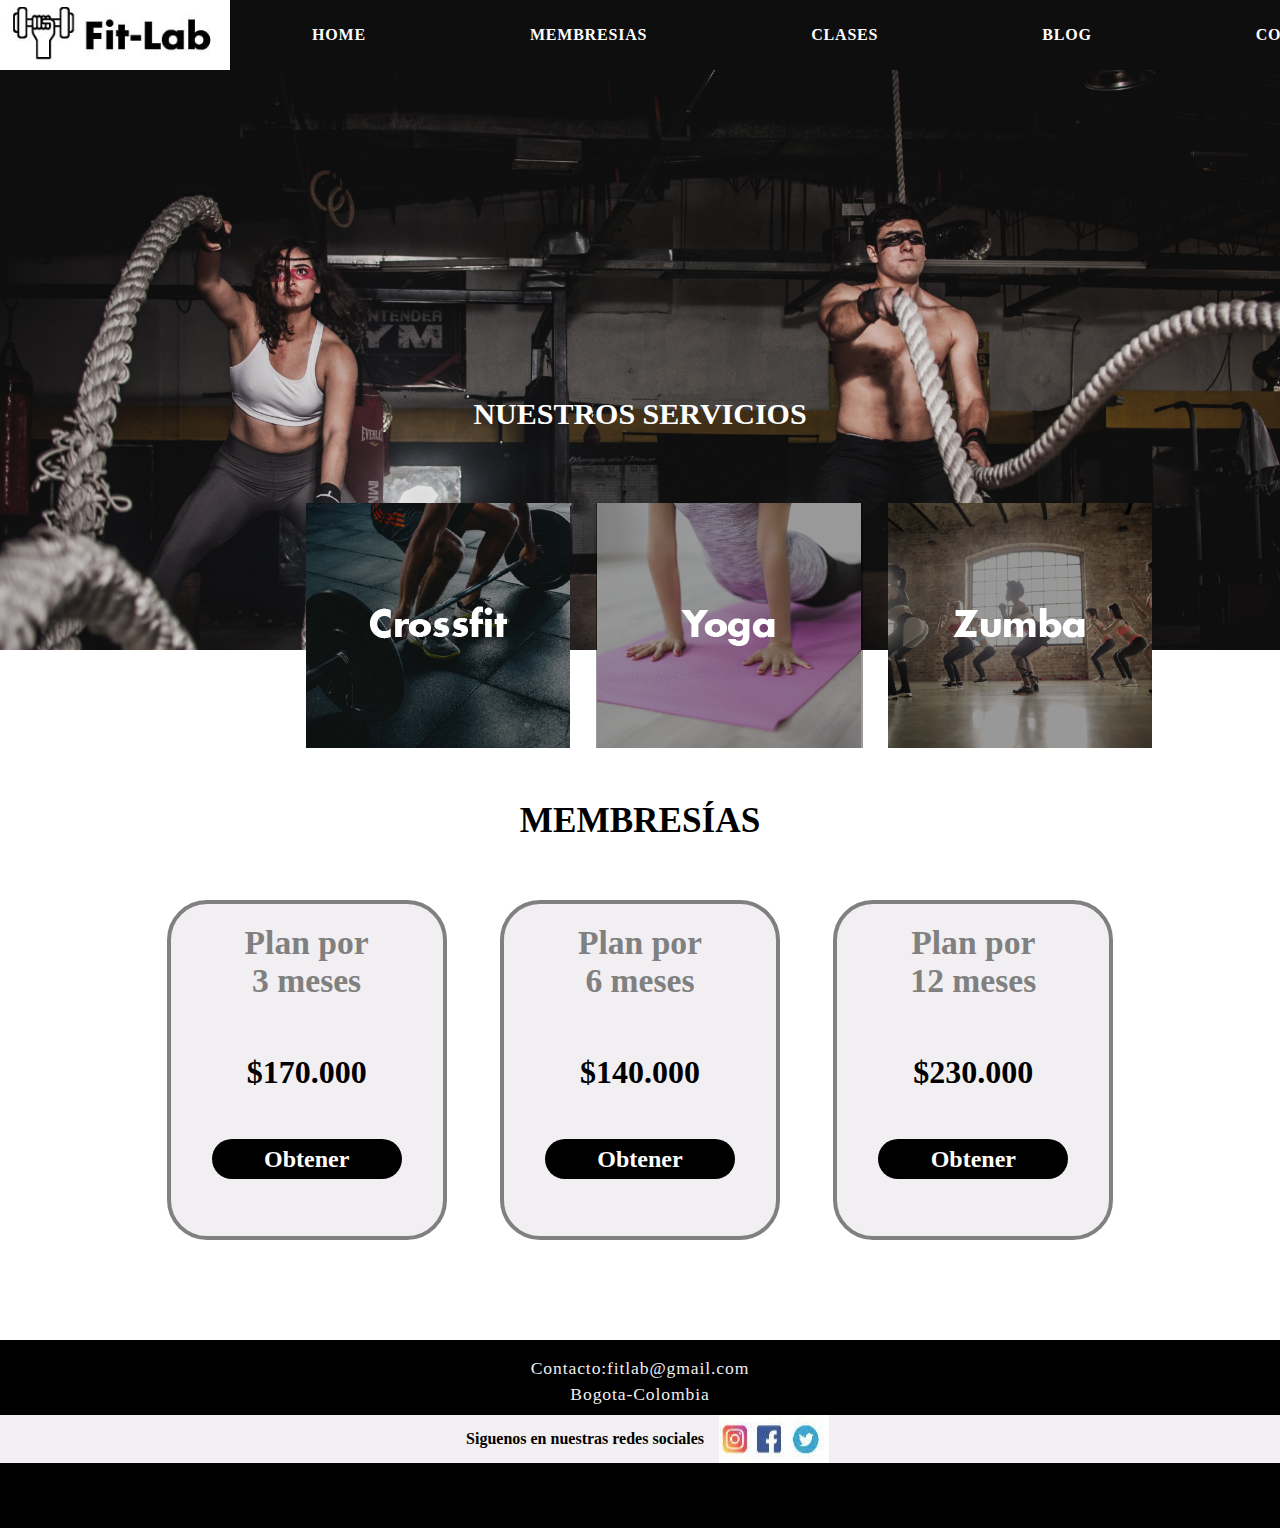
==== src/index.html @ 6bec0379 "Ajustes en el index" ====
<!DOCTYPE html>
<html>
    <head>
        <title>Home</title>
        <link rel="icon" type="image/png" href="images/icon.png">
        <link href="style.css" rel="stylesheet" type="text/css">
        <link href="https://fonts.googleapis.com/css2?family=Roboto:wght@400;700&display=swap" rel="stylesheet">
        <meta name="viewport" content="width=device-wdith, user-scalable=no, initial-scale=1.0, maximum-scale=1.0; minimum-scale=1.0">
       </head>

<body>
    <div class="principal">
        <header>
           
    <div id="menu"> 
        <nav>
           <img src="images/logo.jpg"> 
            <ul>
             <li><a href="#">Home</a></li>
             <li><a href="#membresias">Membresias</a></li>
             <li><a href="#">Clases</a></li>
             <li><a href="#">Blog</a></li>
             <li><a href="#contacto">Contacto</a></li>
            </ul>
        </nav> 
      </div>
    </header>
      <section class="main_section">
        <div class="txt">
          <h1>Fit-Lab</h1>
              </div>  
                <div class="contenedor">
                  <h1> Nuestros servicios</h1>
                  <img src="images/categorias.png">
                </div>
                <div id="tittleMembership">
                <h2>MEMBRESÍAS</h2>
                <div>
        </section>
           <section id="membresias" class= "membresias">
                <div class="membresia">
                  <h3>Plan por <br> 3 meses</h3>
                  <br>
                  <br>
                  <br>
                  <h2>$170.000</h2>
                  <br>
                <button class="btn"><a href="form.html" style="text-decoration: none;">Obtener</a></button>
                </div>
                <div class="membresia">
                  <h3>Plan por <br> 6 meses</h3>
                  <br>
                  <br>
                  <br>
                 <h2>$140.000</h2>
                  <br>
                <button class="btn"><a href="form.html" style="text-decoration: none;">Obtener</a></button>
                </div>
                <div class="membresia">
                  <h3>Plan por <br> 12 meses</h3>
                <br>
                <br>
                <br>
                <h2>$230.000</h2>
                  <br>
                <button class="btn"><a href="form.html" style="text-decoration: none;">Obtener</a></button>
                </div>
           </section>
                <footer id= "footer">
                  <div id= "contacto">
                <p>Contacto:fitlab@gmail.com </p> 
                      <p> Bogota-Colombia</p>
                  </div>
                  <div id= "socialMedia">
                    <p>Siguenos en nuestras redes sociales</p>
                    <img src="images/social-media.png" alt="">
                  </div>
                  <div id="boxBlack">
          
                  </div>

                </footer>


                
     
    
      

</div>
</body>

</html>
---- src/style.css ----
* {
    margin: 0;
    padding: 0;
    box-sizing: border-box;
    font-family: 'Futura';
    font-weight: bold;
    /* font-size: 15px; */
}

.txt {
        text-align: center;
        
}

h1 {
    color:white;
    padding: 10 px 20px;

}

body {
    margin: o;
    font-family: 'Roboto', sans-serif;
    background-image: url('images/background.jpg');
    background-size: cover;
}

h2 {
        font-size: 2.2em;
        text-align: center;
    
}


nav img{
  height:70px;
  width: 230px;

}

nav{
    background-color: rgb(14, 14, 14);
    display: flex;
    justify-content: space-between;  
    align-items: center; 
    position: fixed;
}
#menu ul{
    list-style: none;
    margin: 0;
    padding: 0;
    display:flex;

}


#menu ul li a{
    color: white;
    text-decoration: none;
    display: block;
    padding: 20px 82px;
    text-transform: uppercase;
    letter-spacing: 0.05em;


}
#menu ul li a:hover{
    background-color: yellow;
    color: black;
}



.main_section{
  background-image: url("images/gym.jpg");
  height:650px;
  background-size:cover;
  
}
.main_section h1{
  padding:30px;
}

.contenedor {
  margin: 270px;
  margin-bottom: 10px;
}
.contenedor  h1{
  text-transform: uppercase;
  text-align: center;
  font-size: 30px;
}


.planesPago h2{
  font-size: 2.2em;
}

.membresias{
  display: flex;
  justify-content:space-around;
  padding:50px 140px 100px 140px;
  margin-top: 200px;
}
.membresia{
  border-radius:40px;
  text-align:center;
  border: 4px solid gray;
  width:280px;
  padding:20px;
  height: 340px;
  background-color: rgb(241, 239, 242);
}
.membresia h3{
  color:gray;
  font-size: 2.1em;
}

.membresia h2{
  font-size: 2em;
}
.btn{
  background:black;
  cursor:pointer;
  padding:5px 20px;
  color:rgb(241, 239, 242);
  border-radius:30px;
  border:0px;
  font-size:1.5em;
  width: 190px;
  height: 40px;
  margin-top: 30px;
  text-decoration: none;

}
.btn :hover{
  background-color: yellow;


}
 #contacto{
   background-color: black;
   color:rgb(241, 239, 242);
   height: 75px;
   text-align: center;
   padding: 15px;
 }
  

   #contacto p{
    letter-spacing: 0.05em;
    font-weight: normal;
    line-height: 1.5em;
    font-size: 1.1em;
   }
 
   

 #socialMedia{
   display: flex;
   justify-content: center;
   font-weight: bold;
   background-color: rgb(241, 239, 242);

 }
 #socialMedia p{
   padding: 15px;
 }
 #boxBlack{
  background-color: black;
  height: 65px;
 }
 

 a {
   color: white;
 }


  @media only screen and (max-width: 700px) only screen and (max-device-width: 700px) {

    #rt-main, #rt-header, .rt-container, .rt-container .rt-grid-8, .rt-container .rt-grid-8,.rt-container .rt-grid-9, .footer-container, .rt-container .rt-grid-3, .rt-container .rt-grid-6 {width: 99%;}
    
     body{min-width: 100%;}
    
     .rt-container .rt-grid-4 {display: none;}
    
    }
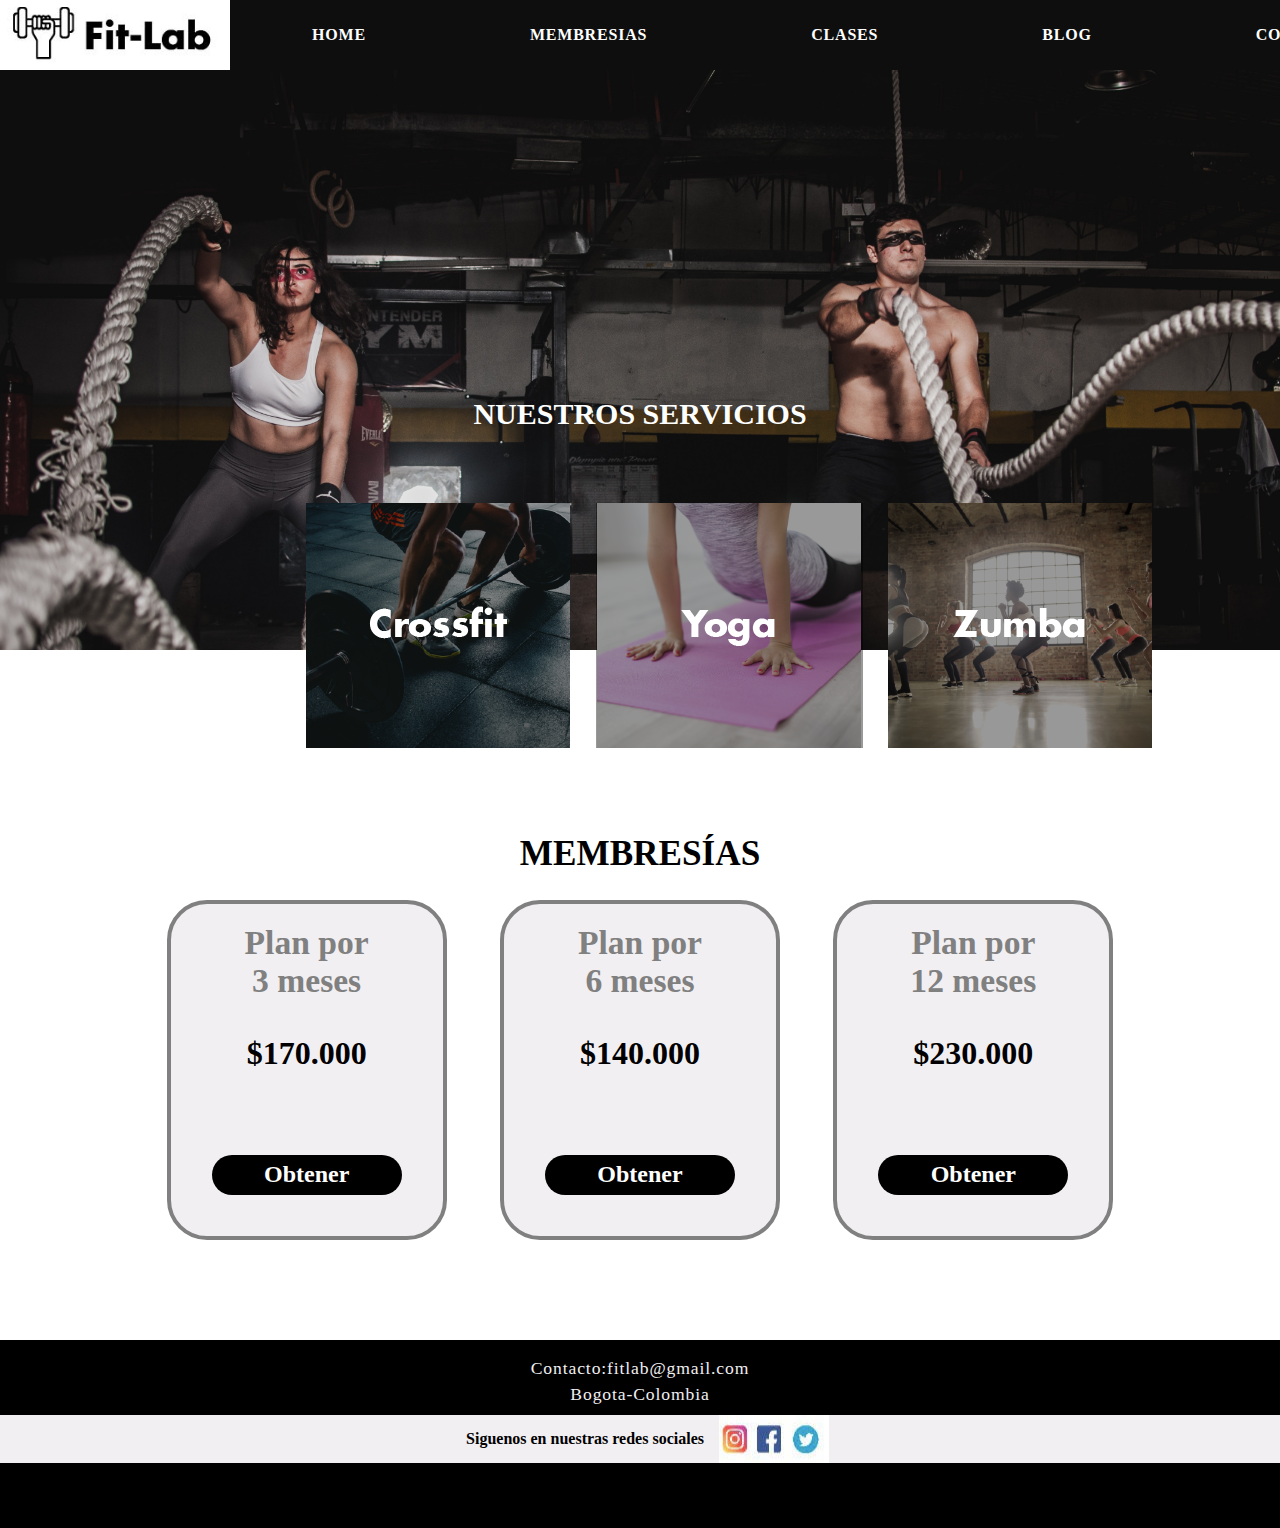
==== commit a90b6e04: "arreglo de <br> en el index" ====
--- a/src/index.html
+++ b/src/index.html
@@ -33,34 +33,26 @@
                   <h1> Nuestros servicios</h1>
                   <img src="images/categorias.png">
                 </div>
-                <div id="tittleMembership">
-                <h2>MEMBRESÍAS</h2>
-                <div>
+                <h2>MEMBRESÍAS</h2> 
         </section>
            <section id="membresias" class= "membresias">
                 <div class="membresia">
                   <h3>Plan por <br> 3 meses</h3>
-                  <br>
-                  <br>
-                  <br>
+                  
                   <h2>$170.000</h2>
                   <br>
                 <button class="btn"><a href="form.html" style="text-decoration: none;">Obtener</a></button>
                 </div>
                 <div class="membresia">
                   <h3>Plan por <br> 6 meses</h3>
-                  <br>
-                  <br>
-                  <br>
+                 
                  <h2>$140.000</h2>
                   <br>
                 <button class="btn"><a href="form.html" style="text-decoration: none;">Obtener</a></button>
                 </div>
                 <div class="membresia">
                   <h3>Plan por <br> 12 meses</h3>
-                <br>
-                <br>
-                <br>
+               
                 <h2>$230.000</h2>
                   <br>
                 <button class="btn"><a href="form.html" style="text-decoration: none;">Obtener</a></button>
--- a/src/style.css
+++ b/src/style.css
@@ -29,6 +29,7 @@
 h2 {
         font-size: 2.2em;
         text-align: center;
+        line-height: 80pt;
     
 }
 
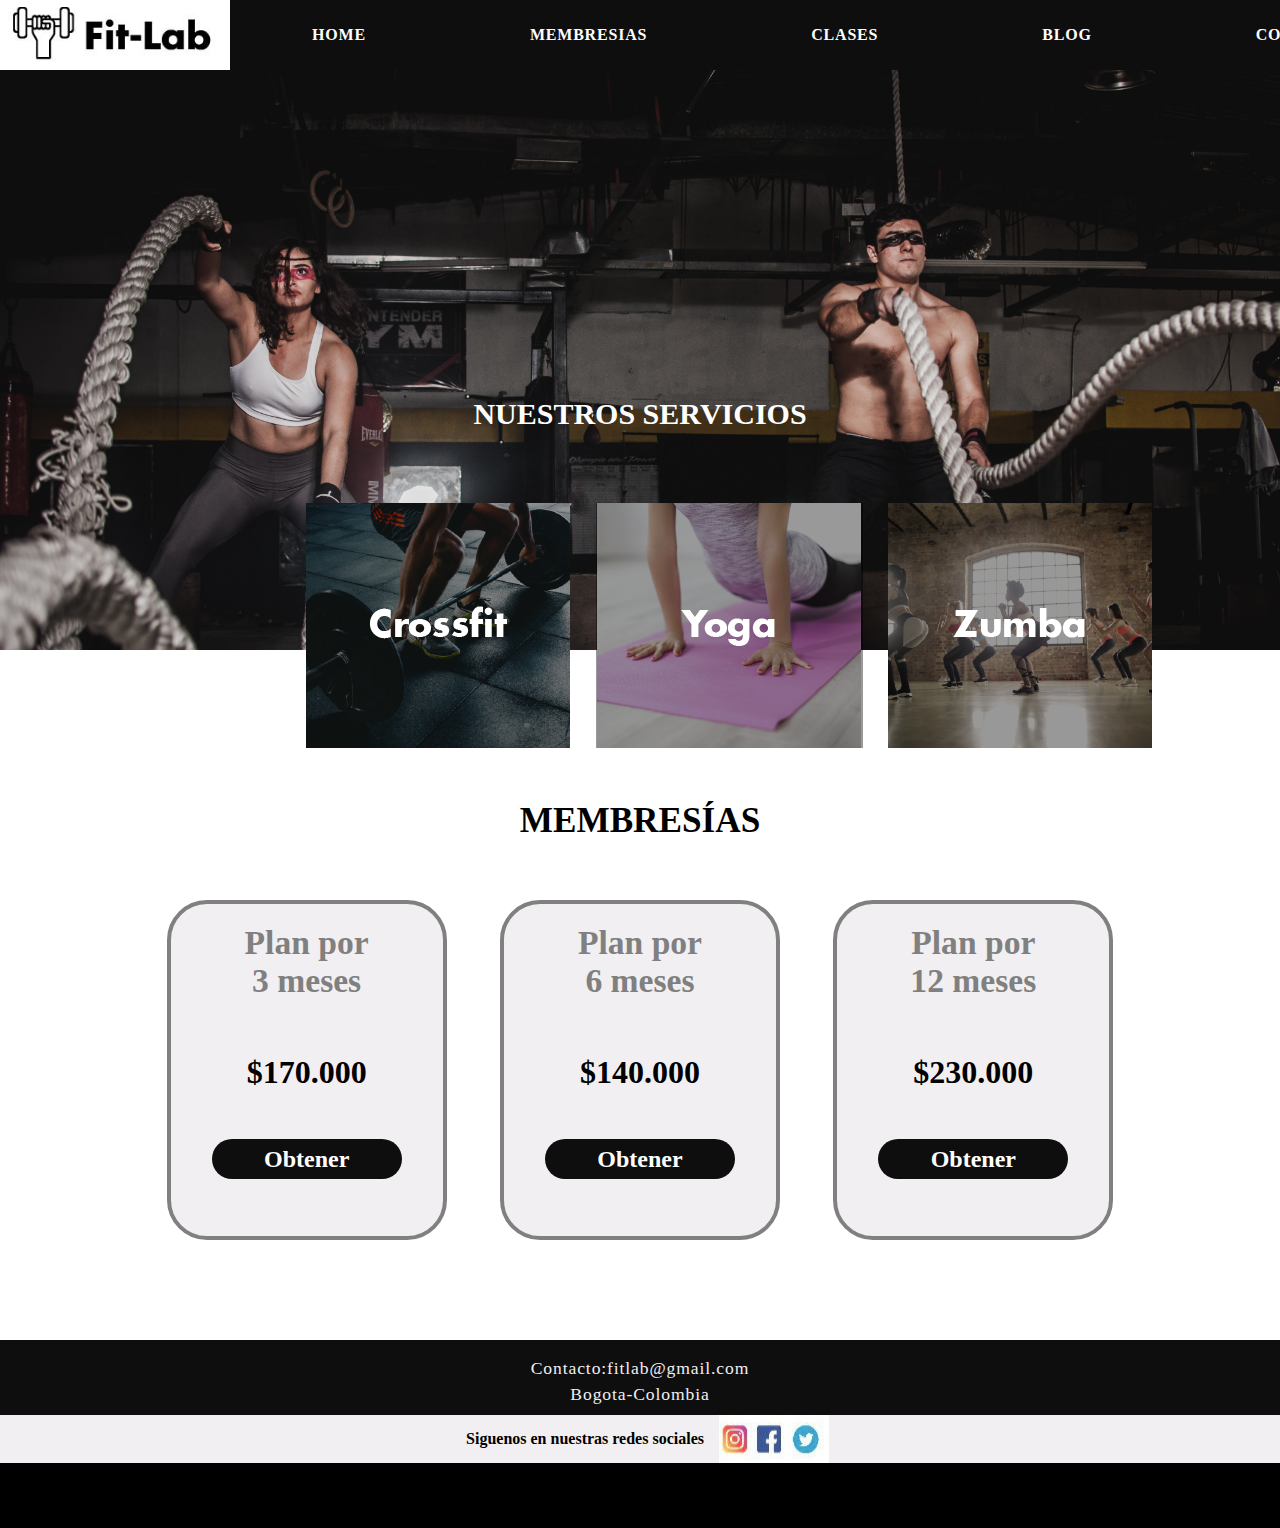
==== commit ed5202b5: "arreglo ultima pantalla" ====
--- a/src/index.html
+++ b/src/index.html
@@ -7,11 +7,9 @@
         <link href="https://fonts.googleapis.com/css2?family=Roboto:wght@400;700&display=swap" rel="stylesheet">
         <meta name="viewport" content="width=device-wdith, user-scalable=no, initial-scale=1.0, maximum-scale=1.0; minimum-scale=1.0">
        </head>
-
 <body>
     <div class="principal">
-        <header>
-           
+        <header> 
     <div id="menu"> 
         <nav>
            <img src="images/logo.jpg"> 
@@ -38,21 +36,27 @@
            <section id="membresias" class= "membresias">
                 <div class="membresia">
                   <h3>Plan por <br> 3 meses</h3>
-                  
+                  <br>
+                  <br>
+                  <br>
                   <h2>$170.000</h2>
                   <br>
                 <button class="btn"><a href="form.html" style="text-decoration: none;">Obtener</a></button>
                 </div>
                 <div class="membresia">
                   <h3>Plan por <br> 6 meses</h3>
-                 
+                  <br>
+                  <br>
+                  <br>
                  <h2>$140.000</h2>
                   <br>
                 <button class="btn"><a href="form.html" style="text-decoration: none;">Obtener</a></button>
                 </div>
                 <div class="membresia">
                   <h3>Plan por <br> 12 meses</h3>
-               
+                <br>
+                <br>
+                <br>
                 <h2>$230.000</h2>
                   <br>
                 <button class="btn"><a href="form.html" style="text-decoration: none;">Obtener</a></button>
@@ -68,18 +72,8 @@
                     <img src="images/social-media.png" alt="">
                   </div>
                   <div id="boxBlack">
-          
                   </div>
-
                 </footer>
-
-
-                
-     
-    
-      
-
-</div>
+    </div>
 </body>
-
 </html>--- a/src/style.css
+++ b/src/style.css
@@ -29,7 +29,6 @@
 h2 {
         font-size: 2.2em;
         text-align: center;
-        line-height: 80pt;
     
 }
 
@@ -122,7 +121,7 @@
   font-size: 2em;
 }
 .btn{
-  background:black;
+  background: rgb(14, 14, 14);
   cursor:pointer;
   padding:5px 20px;
   color:rgb(241, 239, 242);
@@ -141,7 +140,7 @@
 
 }
  #contacto{
-   background-color: black;
+   background-color: rgb(14, 14, 14);
    color:rgb(241, 239, 242);
    height: 75px;
    text-align: center;
@@ -179,12 +178,3 @@
  }
 
 
-  @media only screen and (max-width: 700px) only screen and (max-device-width: 700px) {
-
-    #rt-main, #rt-header, .rt-container, .rt-container .rt-grid-8, .rt-container .rt-grid-8,.rt-container .rt-grid-9, .footer-container, .rt-container .rt-grid-3, .rt-container .rt-grid-6 {width: 99%;}
-    
-     body{min-width: 100%;}
-    
-     .rt-container .rt-grid-4 {display: none;}
-    
-    }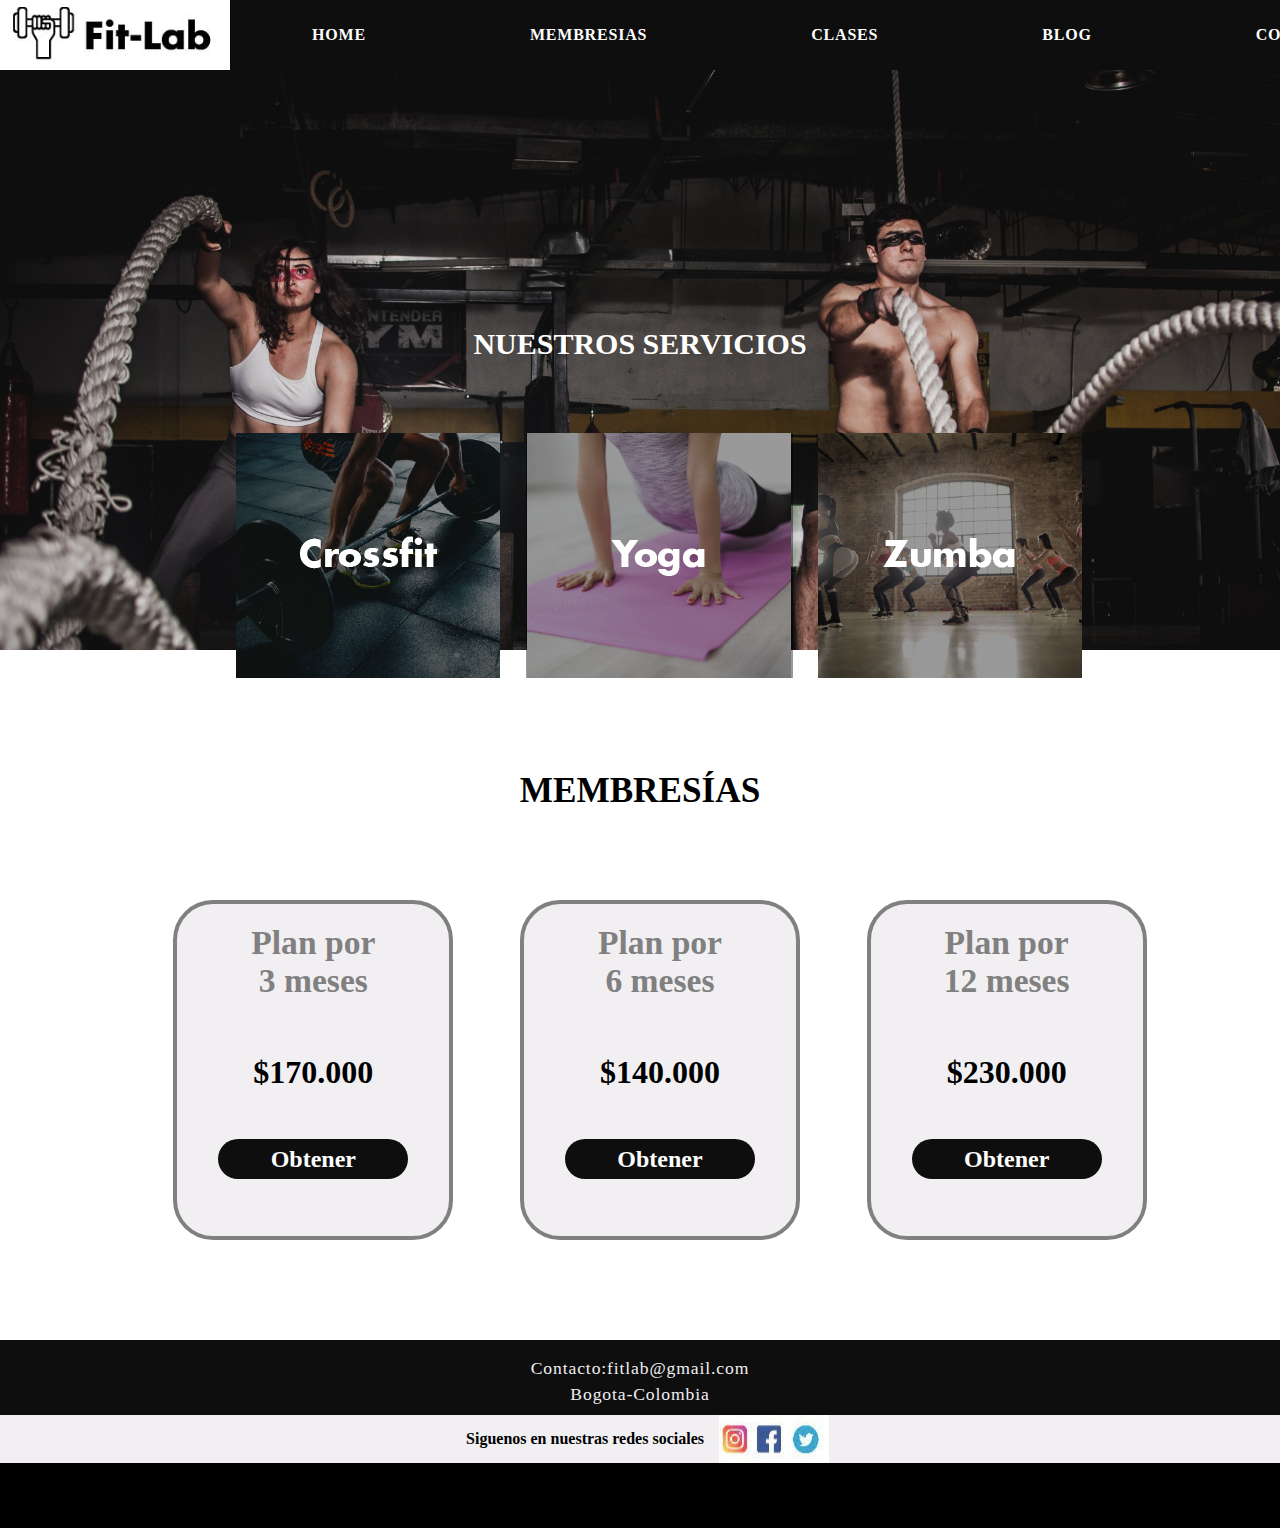
==== commit 8adf129b: "cambios en archivos" ====
--- a/src/index.html
+++ b/src/index.html
@@ -14,15 +14,15 @@
         <nav>
            <img src="images/logo.jpg"> 
             <ul>
-             <li><a href="#">Home</a></li>
-             <li><a href="#membresias">Membresias</a></li>
-             <li><a href="#">Clases</a></li>
-             <li><a href="#">Blog</a></li>
-             <li><a href="#contacto">Contacto</a></li>
+              <li><a href="#">Home</a></li>
+              <li><a href="#membresias">Membresias</a></li>
+              <li><a href="#">Clases</a></li>
+              <li><a href="#">Blog</a></li>
+              <li><a href="#contacto">Contacto</a></li>
             </ul>
-        </nav> 
-      </div>
-    </header>
+          </nav>
+        </div>
+      </header>
       <section class="main_section">
         <div class="txt">
           <h1>Fit-Lab</h1>
@@ -76,4 +76,4 @@
                 </footer>
     </div>
 </body>
-</html>+</html>
--- a/src/style.css
+++ b/src/style.css
@@ -83,8 +83,8 @@
 }
 
 .contenedor {
-  margin: 270px;
-  margin-bottom: 10px;
+  margin: 200px;
+  margin-bottom: 50px;
 }
 .contenedor  h1{
   text-transform: uppercase;
@@ -100,7 +100,7 @@
 .membresias{
   display: flex;
   justify-content:space-around;
-  padding:50px 140px 100px 140px;
+  padding: 50px 100px 100px 140px;
   margin-top: 200px;
 }
 .membresia{
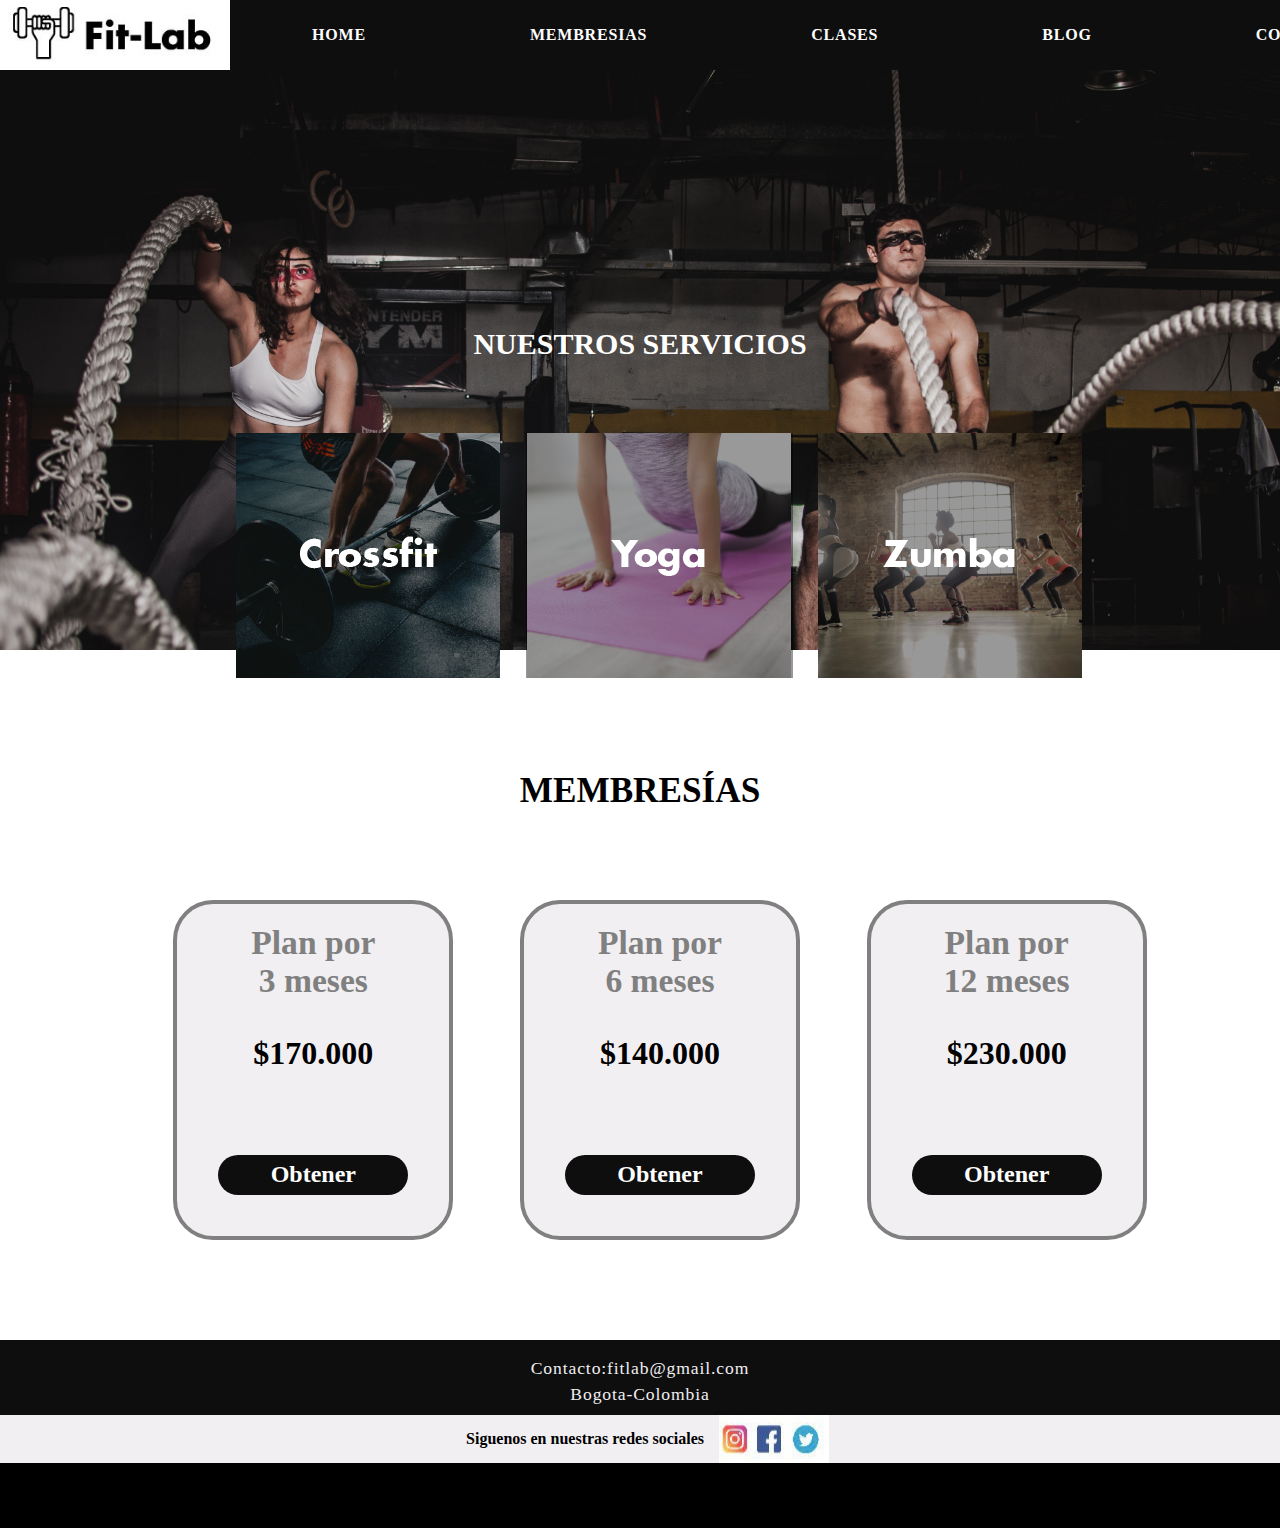
==== commit 415f284a: "arreglo readme" ====
--- a/src/index.html
+++ b/src/index.html
@@ -36,27 +36,21 @@
            <section id="membresias" class= "membresias">
                 <div class="membresia">
                   <h3>Plan por <br> 3 meses</h3>
-                  <br>
-                  <br>
-                  <br>
+                  
                   <h2>$170.000</h2>
                   <br>
                 <button class="btn"><a href="form.html" style="text-decoration: none;">Obtener</a></button>
                 </div>
                 <div class="membresia">
                   <h3>Plan por <br> 6 meses</h3>
-                  <br>
-                  <br>
-                  <br>
+                  
                  <h2>$140.000</h2>
                   <br>
                 <button class="btn"><a href="form.html" style="text-decoration: none;">Obtener</a></button>
                 </div>
                 <div class="membresia">
                   <h3>Plan por <br> 12 meses</h3>
-                <br>
-                <br>
-                <br>
+                
                 <h2>$230.000</h2>
                   <br>
                 <button class="btn"><a href="form.html" style="text-decoration: none;">Obtener</a></button>
--- a/src/style.css
+++ b/src/style.css
@@ -29,6 +29,7 @@
 h2 {
         font-size: 2.2em;
         text-align: center;
+
     
 }
 
@@ -177,4 +178,6 @@
    color: white;
  }
 
-
+.membresia h2{
+  line-height: 80pt;
+}
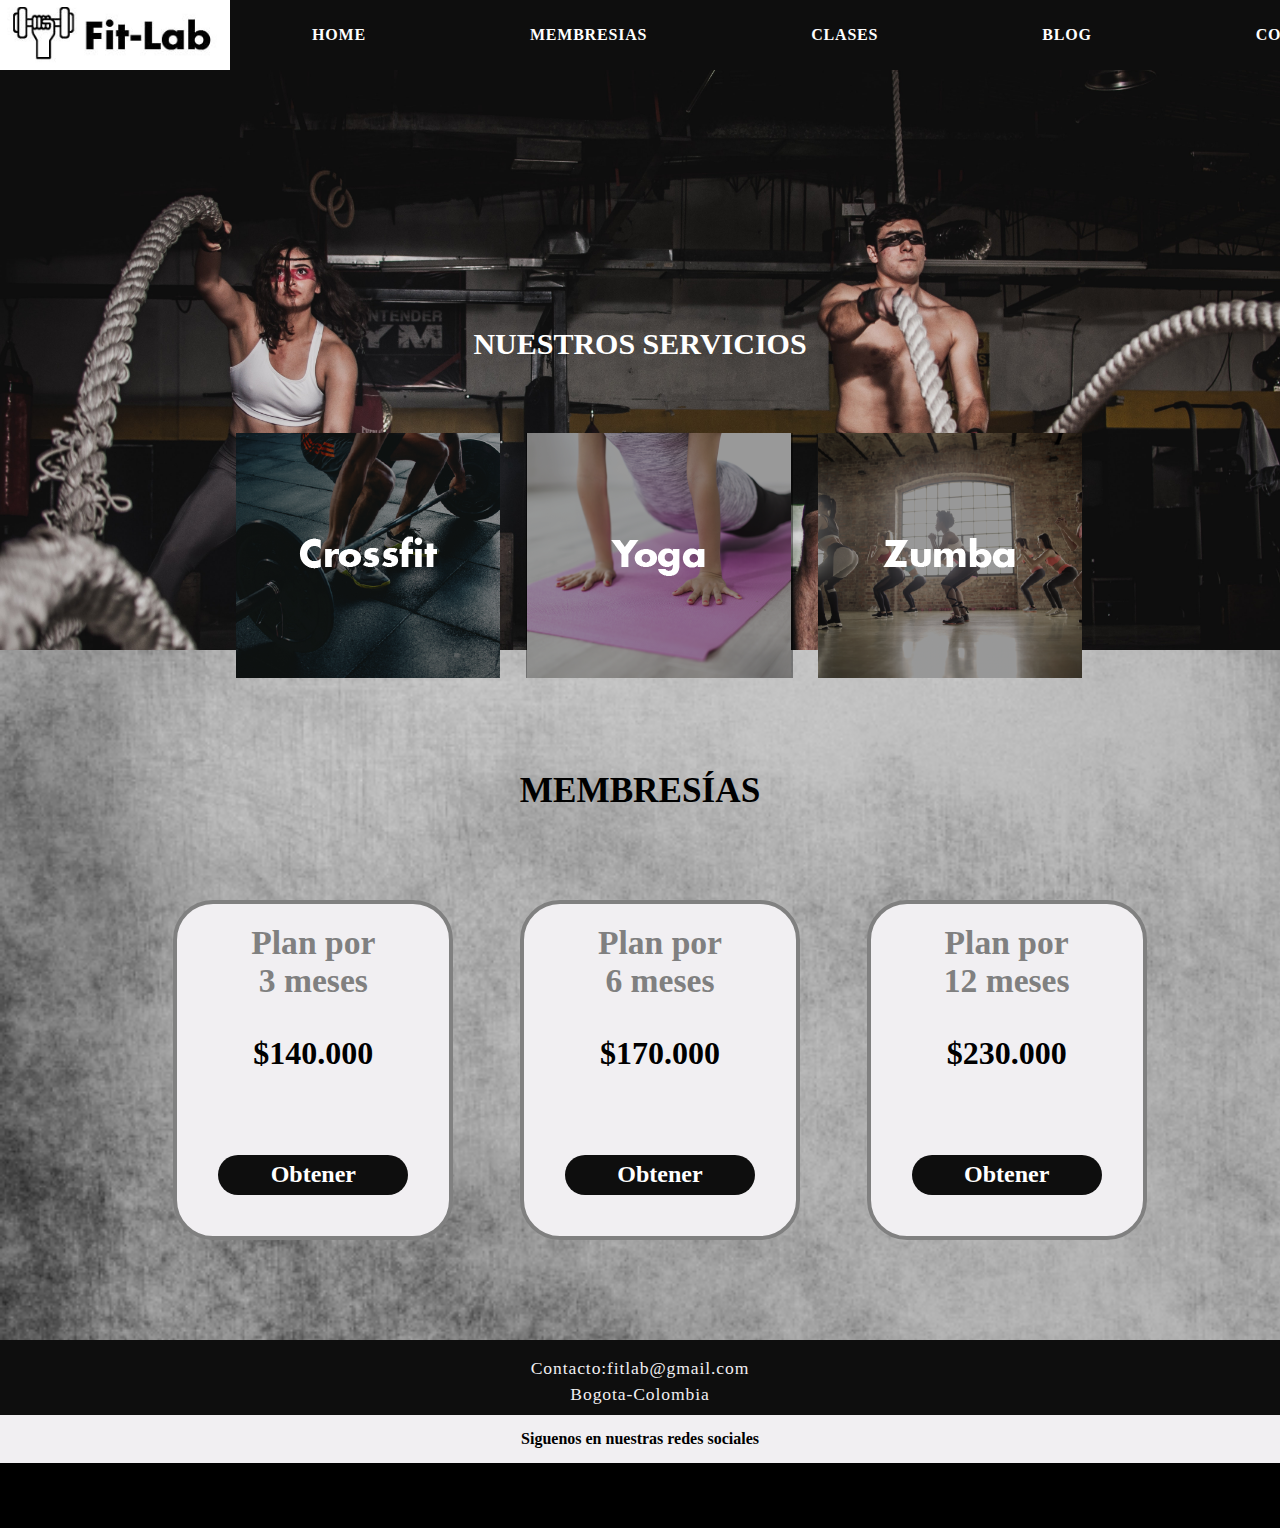
==== commit c4f5f9bd: "Update index.html" ====
--- a/src/index.html
+++ b/src/index.html
@@ -14,15 +14,15 @@
         <nav>
            <img src="images/logo.jpg"> 
             <ul>
-              <li><a href="#">Home</a></li>
-              <li><a href="#membresias">Membresias</a></li>
-              <li><a href="#">Clases</a></li>
-              <li><a href="#">Blog</a></li>
-              <li><a href="#contacto">Contacto</a></li>
+             <li><a href="#">Home</a></li>
+             <li><a href="#membresias">Membresias</a></li>
+             <li><a href="#">Clases</a></li>
+             <li><a href="#">Blog</a></li>
+             <li><a href="#contacto">Contacto</a></li>
             </ul>
-          </nav>
-        </div>
-      </header>
+        </nav> 
+      </div>
+    </header>
       <section class="main_section">
         <div class="txt">
           <h1>Fit-Lab</h1>
@@ -36,21 +36,18 @@
            <section id="membresias" class= "membresias">
                 <div class="membresia">
                   <h3>Plan por <br> 3 meses</h3>
-                  
-                  <h2>$170.000</h2>
+                  <h2>$140.000</h2>
                   <br>
                 <button class="btn"><a href="form.html" style="text-decoration: none;">Obtener</a></button>
                 </div>
                 <div class="membresia">
                   <h3>Plan por <br> 6 meses</h3>
-                  
-                 <h2>$140.000</h2>
+                 <h2>$170.000</h2>
                   <br>
                 <button class="btn"><a href="form.html" style="text-decoration: none;">Obtener</a></button>
                 </div>
                 <div class="membresia">
                   <h3>Plan por <br> 12 meses</h3>
-                
                 <h2>$230.000</h2>
                   <br>
                 <button class="btn"><a href="form.html" style="text-decoration: none;">Obtener</a></button>
@@ -68,6 +65,6 @@
                   <div id="boxBlack">
                   </div>
                 </footer>
-    </div>
+                </div>
 </body>
 </html>
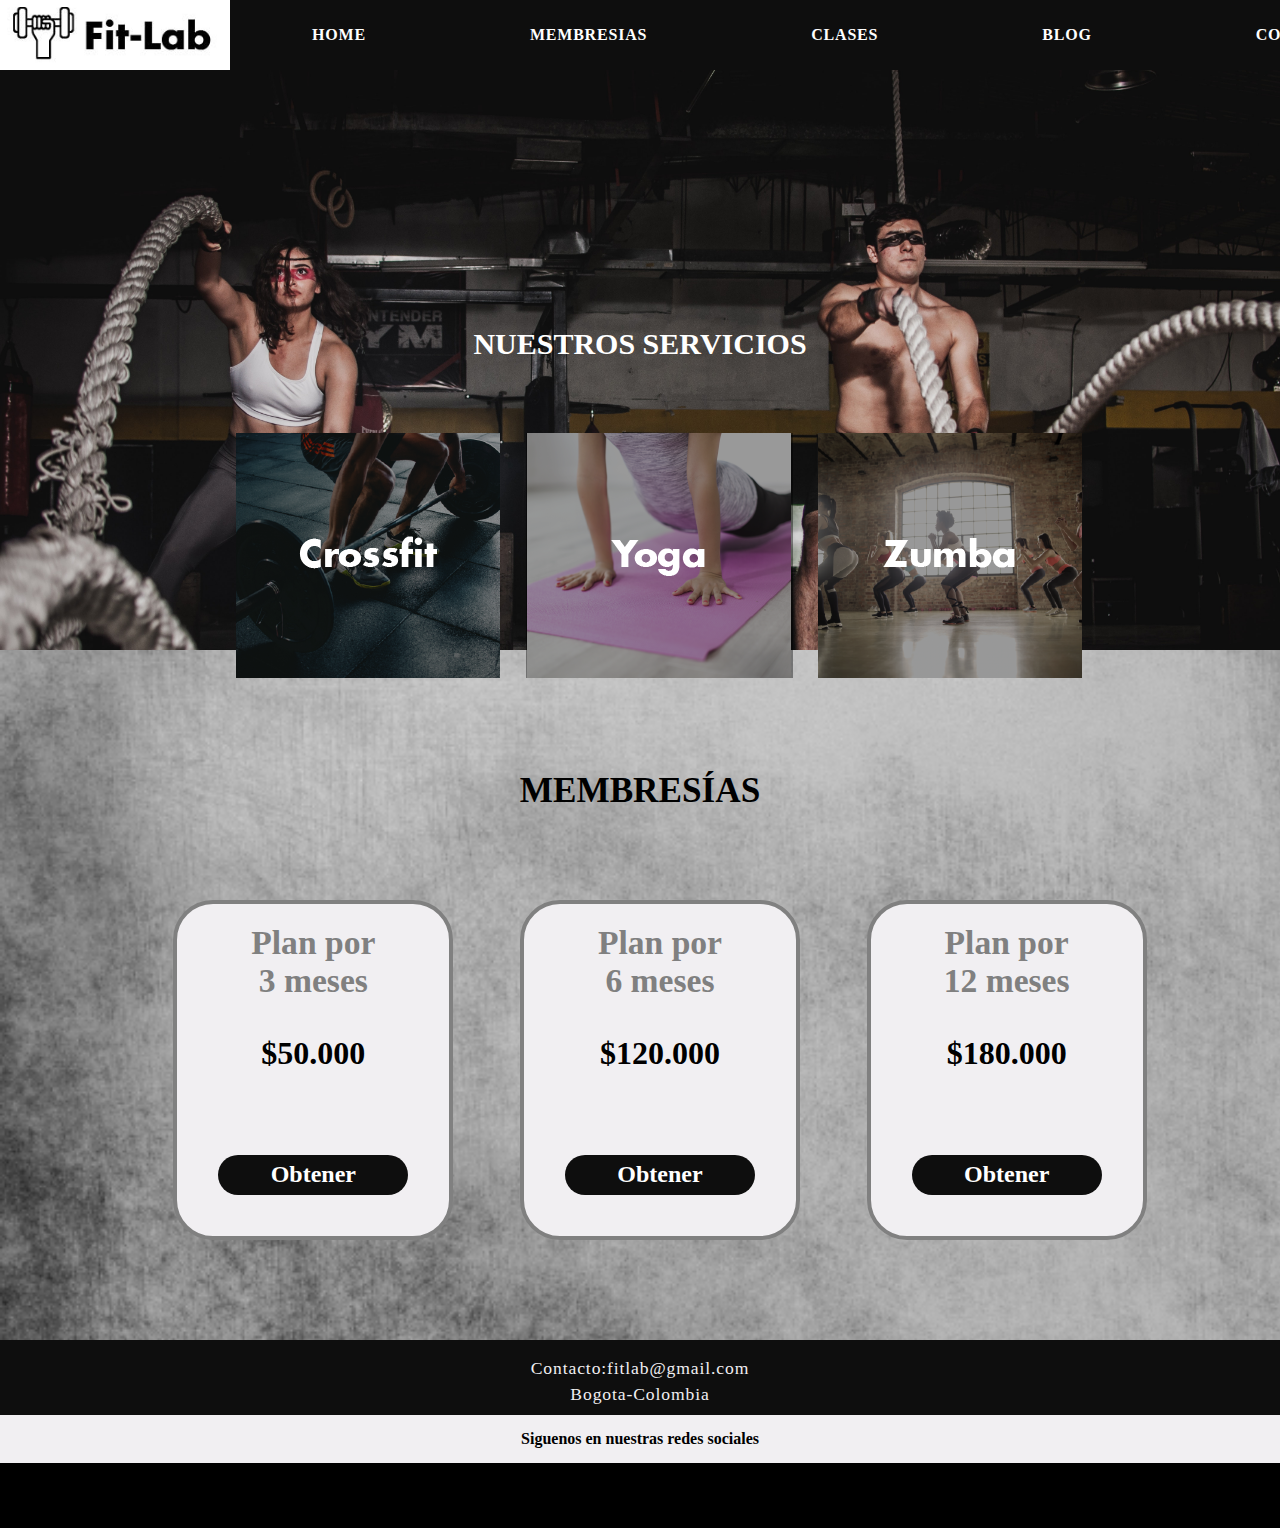
==== commit 218ced4e: "Cambios en el valor de la membresia" ====
--- a/src/index.html
+++ b/src/index.html
@@ -36,19 +36,19 @@
            <section id="membresias" class= "membresias">
                 <div class="membresia">
                   <h3>Plan por <br> 3 meses</h3>
-                  <h2>$140.000</h2>
+                  <h2>$50.000</h2>
                   <br>
                 <button class="btn"><a href="form.html" style="text-decoration: none;">Obtener</a></button>
                 </div>
                 <div class="membresia">
                   <h3>Plan por <br> 6 meses</h3>
-                 <h2>$170.000</h2>
+                 <h2>$120.000</h2>
                   <br>
                 <button class="btn"><a href="form.html" style="text-decoration: none;">Obtener</a></button>
                 </div>
                 <div class="membresia">
                   <h3>Plan por <br> 12 meses</h3>
-                <h2>$230.000</h2>
+                <h2>$180.000</h2>
                   <br>
                 <button class="btn"><a href="form.html" style="text-decoration: none;">Obtener</a></button>
                 </div>
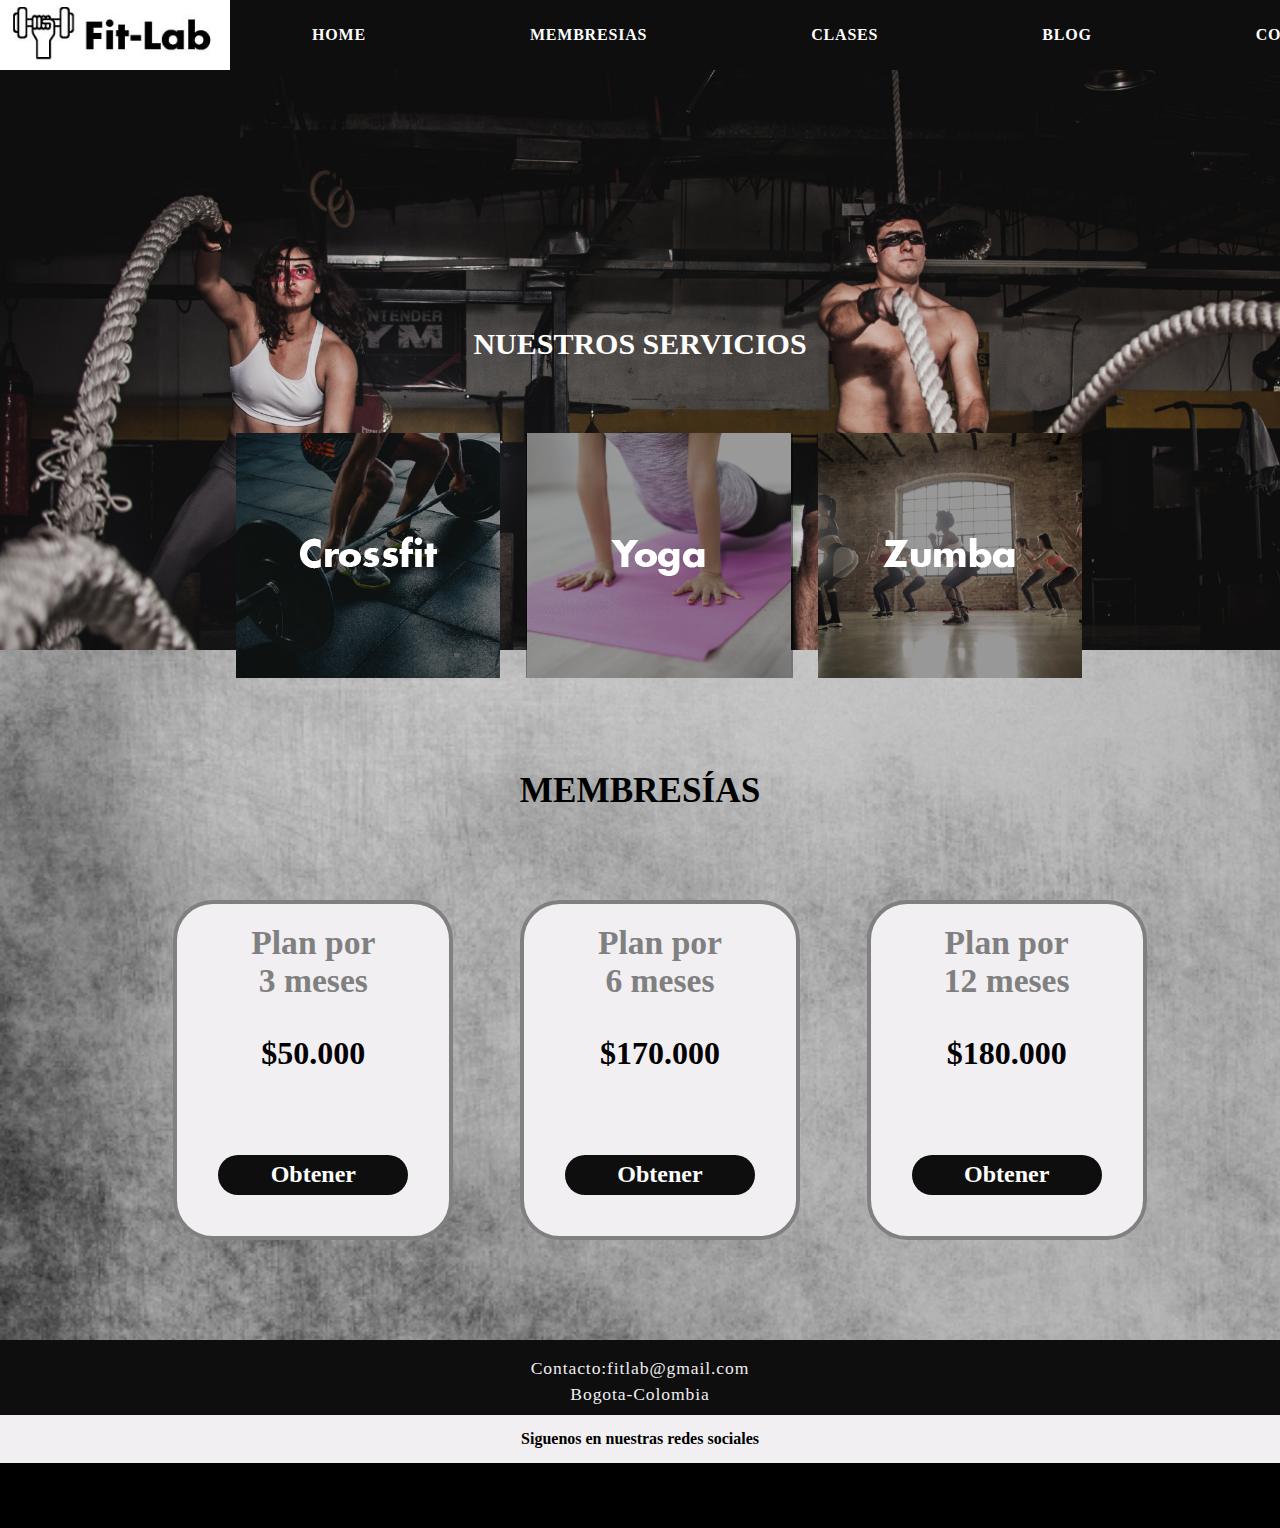
==== commit 38804519: "Merge pull request #1 from tatianatorog/masterfinal" ====
--- a/src/index.html
+++ b/src/index.html
@@ -42,7 +42,7 @@
                 </div>
                 <div class="membresia">
                   <h3>Plan por <br> 6 meses</h3>
-                 <h2>$120.000</h2>
+                 <h2>$170.000</h2>
                   <br>
                 <button class="btn"><a href="form.html" style="text-decoration: none;">Obtener</a></button>
                 </div>
